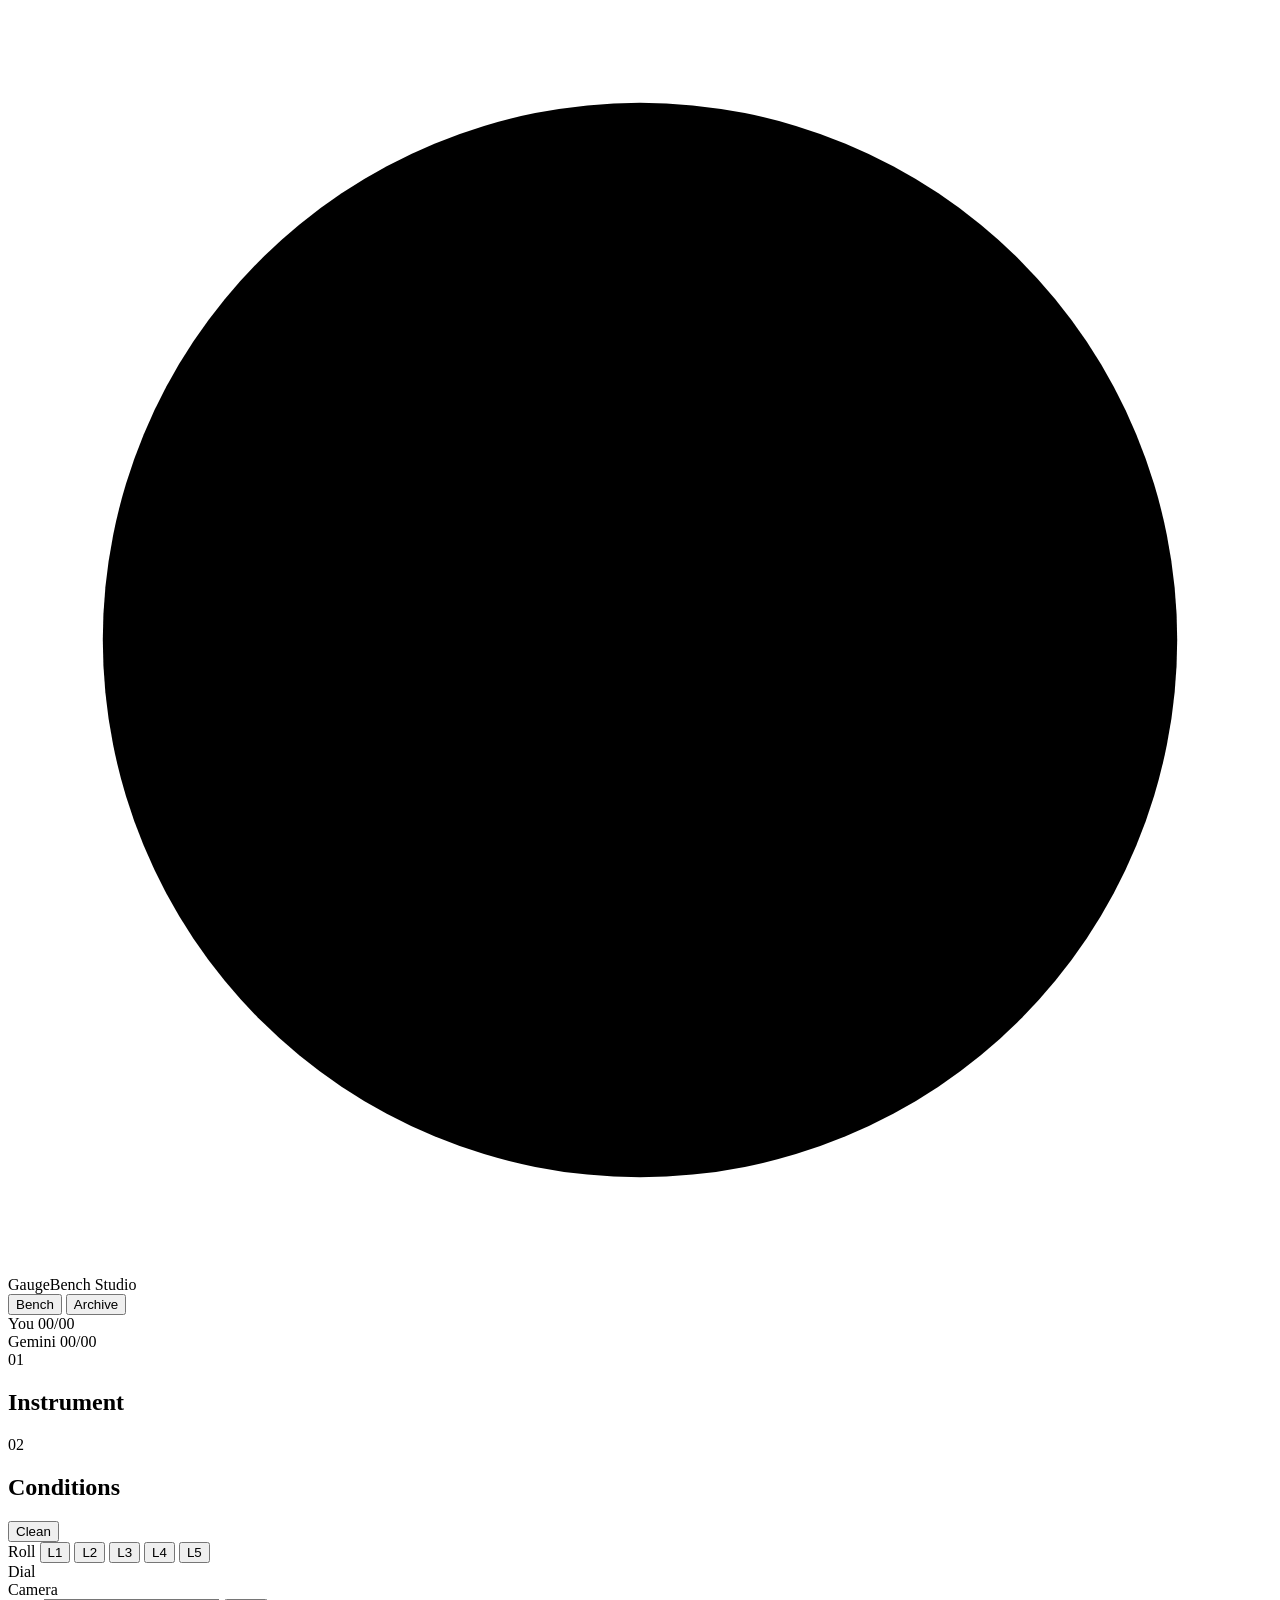
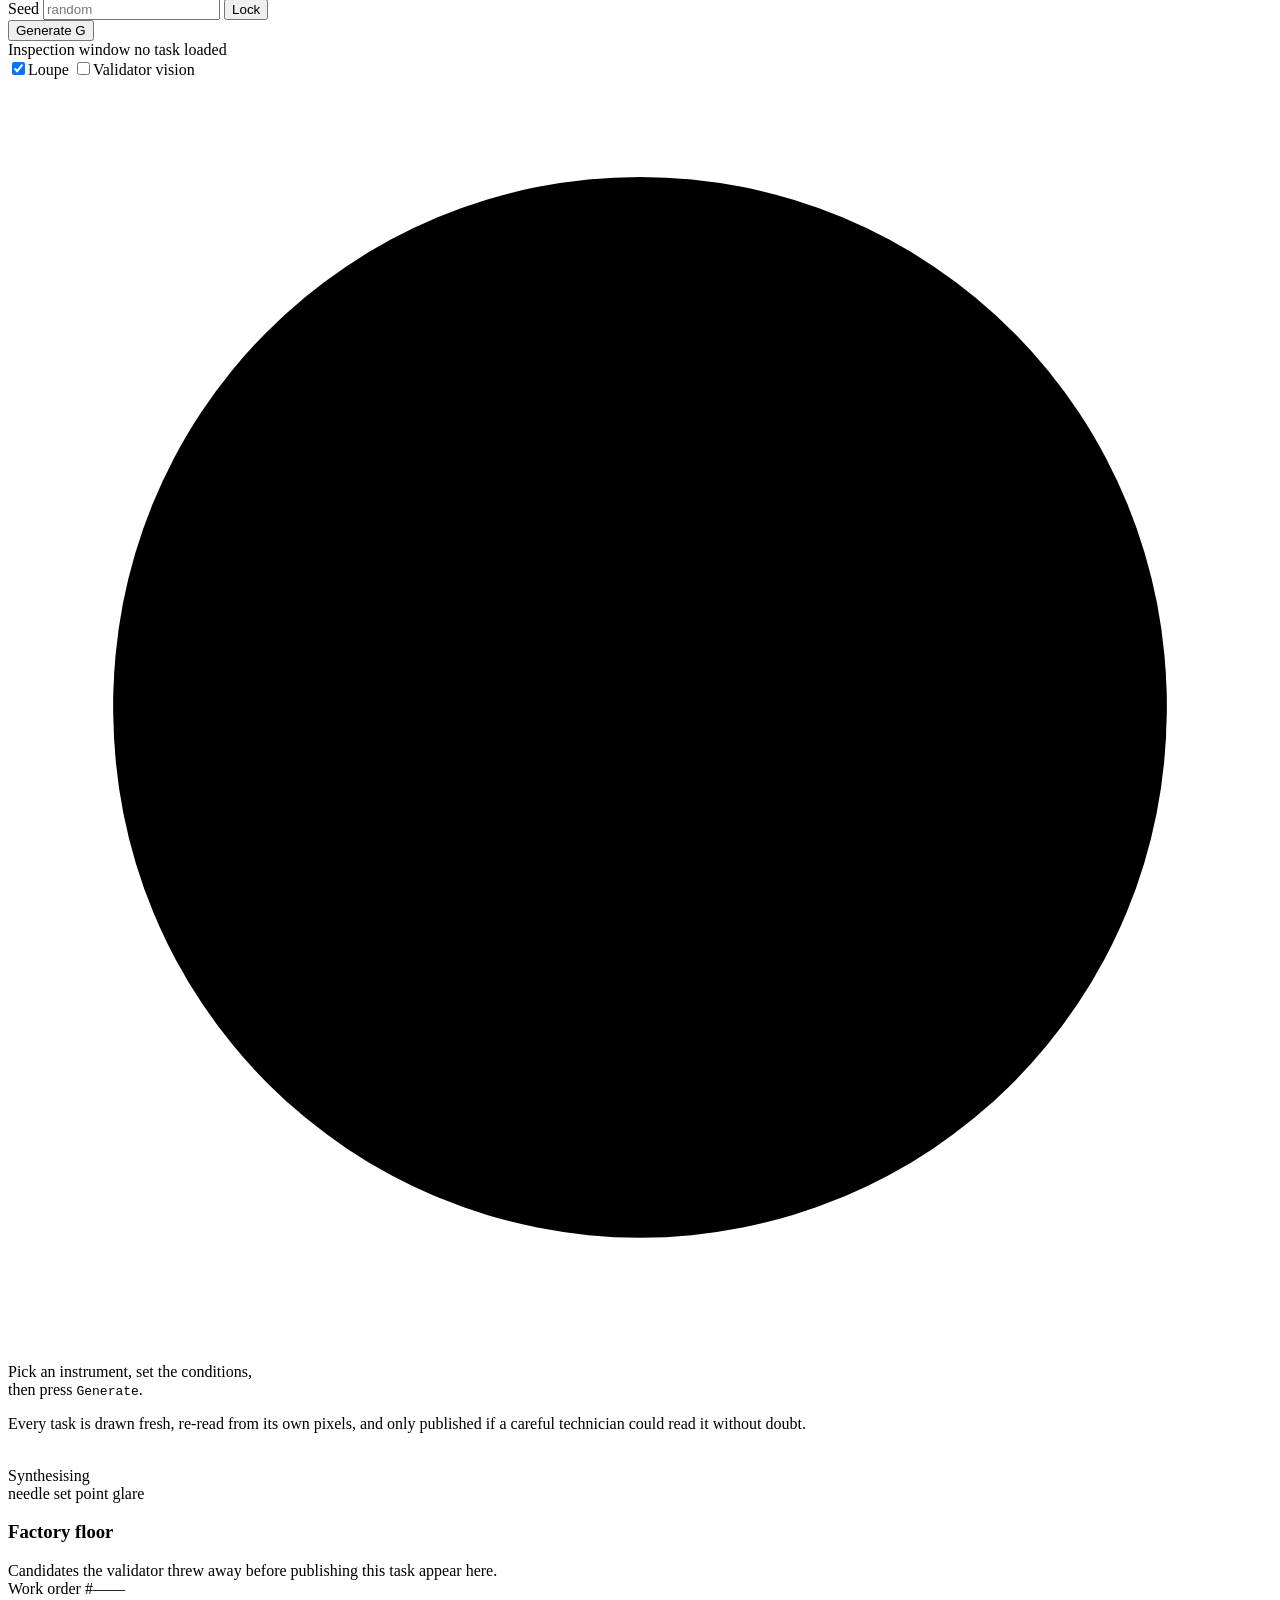
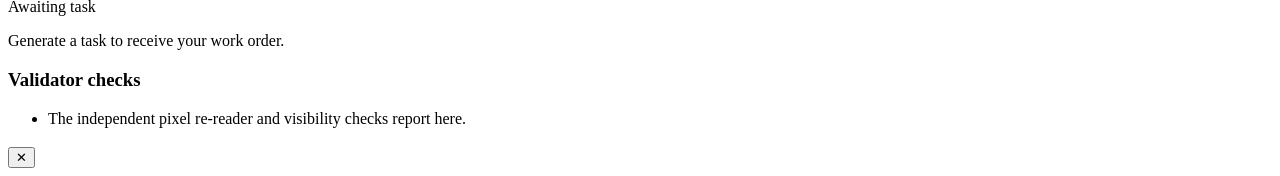
==== gaugebench/web/index.html @ 070fd38e "GaugeBench Studio: interactive web app (live bench + suite archive) - python -m gaugebench app: stdl" ====
<!doctype html>
<html lang="en">
<head>
<meta charset="utf-8">
<meta name="viewport" content="width=device-width, initial-scale=1">
<title>GaugeBench Studio</title>
<link rel="preconnect" href="https://fonts.googleapis.com">
<link rel="preconnect" href="https://fonts.gstatic.com" crossorigin>
<link href="https://fonts.googleapis.com/css2?family=Archivo:wdth,wght@62..125,300..900&family=JetBrains+Mono:wght@400;500;700&display=swap" rel="stylesheet">
<link rel="stylesheet" href="/static/app.css">
<link rel="icon" href="data:image/svg+xml,%3Csvg xmlns='http://www.w3.org/2000/svg' viewBox='0 0 32 32'%3E%3Ccircle cx='16' cy='16' r='14' fill='%2316181b' stroke='%23ff6b1a' stroke-width='3'/%3E%3Cpath d='M16 16 L24 9' stroke='%23efebe3' stroke-width='3' stroke-linecap='round'/%3E%3C/svg%3E">
</head>
<body>
<div class="grid-bg" aria-hidden="true"></div>

<header class="topbar">
  <div class="brand">
    <svg class="brand-dial" viewBox="0 0 40 40" aria-hidden="true">
      <circle cx="20" cy="20" r="17" class="bd-ring"/>
      <path class="bd-arc" d="M8.4 28.6 A14 14 0 1 1 31.6 28.6"/>
      <g class="bd-needle"><line x1="20" y1="20" x2="20" y2="8"/></g>
      <circle cx="20" cy="20" r="2.6" class="bd-hub"/>
    </svg>
    <div class="brand-text">
      <span class="brand-name">GaugeBench</span>
      <span class="brand-sub">Studio</span>
    </div>
  </div>

  <nav class="tabs" role="tablist" aria-label="Views">
    <button role="tab" class="tab is-active" data-view="bench" aria-selected="true">Bench</button>
    <button role="tab" class="tab" data-view="archive" aria-selected="false">Archive</button>
  </nav>

  <div class="tally" aria-live="polite">
    <div class="tally-item" title="Your score this session">
      <span class="led" data-led="you"></span><span class="tally-label">You</span>
      <span class="tally-num" id="tally-you">00/00</span>
    </div>
    <div class="tally-item" title="Gemini's score on the tasks you asked it">
      <span class="led led-blue" data-led="gem"></span><span class="tally-label">Gemini</span>
      <span class="tally-num" id="tally-gem">00/00</span>
    </div>
  </div>
</header>

<!-- ============================== BENCH ============================== -->
<main id="view-bench" class="view bench" role="tabpanel">

  <!-- Control rack -->
  <section class="rack" aria-label="Task controls">
    <div class="rack-head">
      <span class="plate">01</span><h2>Instrument</h2>
    </div>
    <div class="families" id="families" role="radiogroup" aria-label="Task family"></div>

    <div class="rack-head">
      <span class="plate">02</span><h2>Conditions</h2>
      <button class="mini-btn" id="btn-clean" title="Reset every knob to the clean baseline">Clean</button>
    </div>
    <div class="presets" role="group" aria-label="Random difficulty presets">
      <span class="presets-label">Roll</span>
      <button class="preset" data-level="1">L1</button>
      <button class="preset" data-level="2">L2</button>
      <button class="preset" data-level="3">L3</button>
      <button class="preset" data-level="4">L4</button>
      <button class="preset" data-level="5">L5</button>
    </div>
    <div class="knob-group-label">Dial</div>
    <div class="knobs" id="knobs-dial"></div>
    <div class="knob-group-label">Camera</div>
    <div class="knobs" id="knobs-photo"></div>

    <div class="seed-row">
      <label for="seed">Seed</label>
      <input id="seed" inputmode="numeric" placeholder="random" autocomplete="off">
      <button class="mini-btn" id="btn-seed-lock" aria-pressed="false" title="Keep this seed for the next generation">Lock</button>
    </div>

    <button class="big-button" id="btn-generate">
      <span class="bb-cap">Generate</span>
      <span class="bb-hint">G</span>
    </button>
  </section>

  <!-- Inspection window -->
  <section class="inspect" aria-label="Generated task image">
    <div class="inspect-head">
      <div class="ih-left">
        <span class="ih-title">Inspection window</span>
        <span class="ih-id" id="task-id">no task loaded</span>
      </div>
      <div class="ih-right">
        <label class="switch" title="Magnifying loupe (L)">
          <input type="checkbox" id="tg-loupe" checked><span class="sw-track"><span class="sw-thumb"></span></span><span>Loupe</span>
        </label>
        <label class="switch" title="Show what the validator measured (V)">
          <input type="checkbox" id="tg-vision"><span class="sw-track"><span class="sw-thumb"></span></span><span>Validator vision</span>
        </label>
      </div>
    </div>

    <div class="viewport" id="viewport">
      <span class="corner tl"></span><span class="corner tr"></span><span class="corner bl"></span><span class="corner br"></span>
      <div class="vp-empty" id="vp-empty">
        <svg viewBox="0 0 120 120" aria-hidden="true" class="vp-empty-dial">
          <circle cx="60" cy="60" r="50"/><path d="M25 95 A50 50 0 1 1 95 95"/>
          <line x1="60" y1="60" x2="88" y2="38"/>
        </svg>
        <p>Pick an instrument, set the conditions,<br>then press <kbd>Generate</kbd>.</p>
        <p class="vp-empty-sub">Every task is drawn fresh, re-read from its own pixels, and only published if a careful technician could read it without doubt.</p>
      </div>
      <img id="task-img" alt="" draggable="false">
      <div class="loupe" id="loupe" aria-hidden="true"></div>
      <div class="scan" id="scan" aria-hidden="true">
        <div class="scan-line"></div>
        <div class="scan-text"><span id="scan-stage">Synthesising</span><span class="scan-dots"></span></div>
      </div>
      <div class="vision-legend" id="vision-legend">
        <span><i style="--c:#ff801e"></i>needle</span>
        <span><i style="--c:#ff46c8"></i>set point</span>
        <span><i style="--c:#46d2ff"></i>glare</span>
      </div>
    </div>

    <div class="inspect-foot" id="inspect-foot"></div>

    <div class="floor">
      <div class="floor-head">
        <h3>Factory floor</h3>
        <span class="floor-sub" id="floor-sub">Candidates the validator threw away before publishing this task appear here.</span>
      </div>
      <div class="floor-strip" id="floor-strip"></div>
    </div>
  </section>

  <!-- Work order -->
  <section class="order-col" aria-label="Question and answer">
    <article class="ticket" id="ticket">
      <div class="ticket-perf" aria-hidden="true"></div>
      <header class="ticket-head">
        <span class="ticket-kicker">Work order</span>
        <span class="ticket-no" id="ticket-no">#——</span>
      </header>
      <div class="ticket-family" id="ticket-family">Awaiting task</div>
      <p class="ticket-q" id="ticket-q">Generate a task to receive your work order.</p>

      <form class="answer" id="answer-form" autocomplete="off" hidden>
        <div class="answer-num" id="answer-num">
          <input id="answer-input" inputmode="decimal" aria-label="Your reading" placeholder="your reading">
          <span class="answer-unit" id="answer-unit"></span>
        </div>
        <div class="answer-choices" id="answer-choices" role="radiogroup" aria-label="Choices"></div>
        <div class="answer-actions">
          <button type="submit" class="btn btn-ink" id="btn-submit">Submit reading <kbd>↵</kbd></button>
          <button type="button" class="btn btn-ghost" id="btn-reveal">Reveal key</button>
        </div>
      </form>

      <div class="verdict" id="verdict" hidden>
        <div class="stamp" id="stamp">PASS</div>
        <div class="readout" id="readout"></div>
        <svg class="strip" id="strip" role="img" aria-label="Tolerance strip"></svg>
      </div>

      <div class="gemini" id="gemini-box" hidden>
        <button class="btn btn-blue" id="btn-ask">
          <span class="gem-glyph" aria-hidden="true">✦</span> Ask Gemini to read it
        </button>
        <div class="gem-wait" id="gem-wait" hidden>
          <span class="gem-pulse"></span><span id="gem-wait-text">Gemini is reading the gauge…</span>
        </div>
        <div class="gem-result" id="gem-result" hidden></div>
      </div>

      <div class="ticket-spec" id="ticket-spec"></div>
    </article>

    <section class="checks" aria-label="Validator checks">
      <div class="checks-head">
        <h3>Validator checks</h3>
        <span class="checks-count" id="checks-count"></span>
      </div>
      <ul class="check-list" id="check-list">
        <li class="check-empty">The independent pixel re-reader and visibility checks report here.</li>
      </ul>
    </section>
  </section>
</main>

<!-- ============================== ARCHIVE ============================== -->
<main id="view-archive" class="view archive" role="tabpanel" hidden>
  <div class="archive-bar">
    <div class="ab-group">
      <span class="ab-label">Suite</span>
      <div class="seg" id="suite-seg"></div>
    </div>
    <div class="ab-group">
      <span class="ab-label">Model</span>
      <select id="model-select" class="select"></select>
    </div>
    <div class="ab-group">
      <span class="ab-label">Outcome</span>
      <div class="seg" id="outcome-seg">
        <button data-outcome="all" class="is-on">All</button>
        <button data-outcome="right">Right</button>
        <button data-outcome="wrong">Wrong</button>
      </div>
    </div>
    <div class="ab-group ab-grow">
      <input id="search" class="search" placeholder="Search task id…" aria-label="Search task id">
    </div>
  </div>
  <div class="chips" id="family-chips"></div>
  <div class="archive-stats" id="archive-stats"></div>
  <div class="cards" id="cards"></div>
  <div class="archive-empty" id="archive-empty" hidden></div>
</main>

<aside class="drawer" id="drawer" aria-hidden="true" aria-label="Task detail">
  <div class="drawer-scrim" data-close></div>
  <div class="drawer-panel" role="dialog" aria-modal="true" aria-labelledby="dr-title">
    <header class="drawer-head">
      <div>
        <div class="dr-kicker" id="dr-family"></div>
        <h2 id="dr-title" class="dr-title"></h2>
      </div>
      <button class="icon-btn" data-close aria-label="Close">✕</button>
    </header>
    <div class="drawer-body" id="drawer-body"></div>
  </div>
</aside>

<div class="toast" id="toast" role="status" aria-live="polite"></div>

<script src="/static/app.js"></script>
</body>
</html>
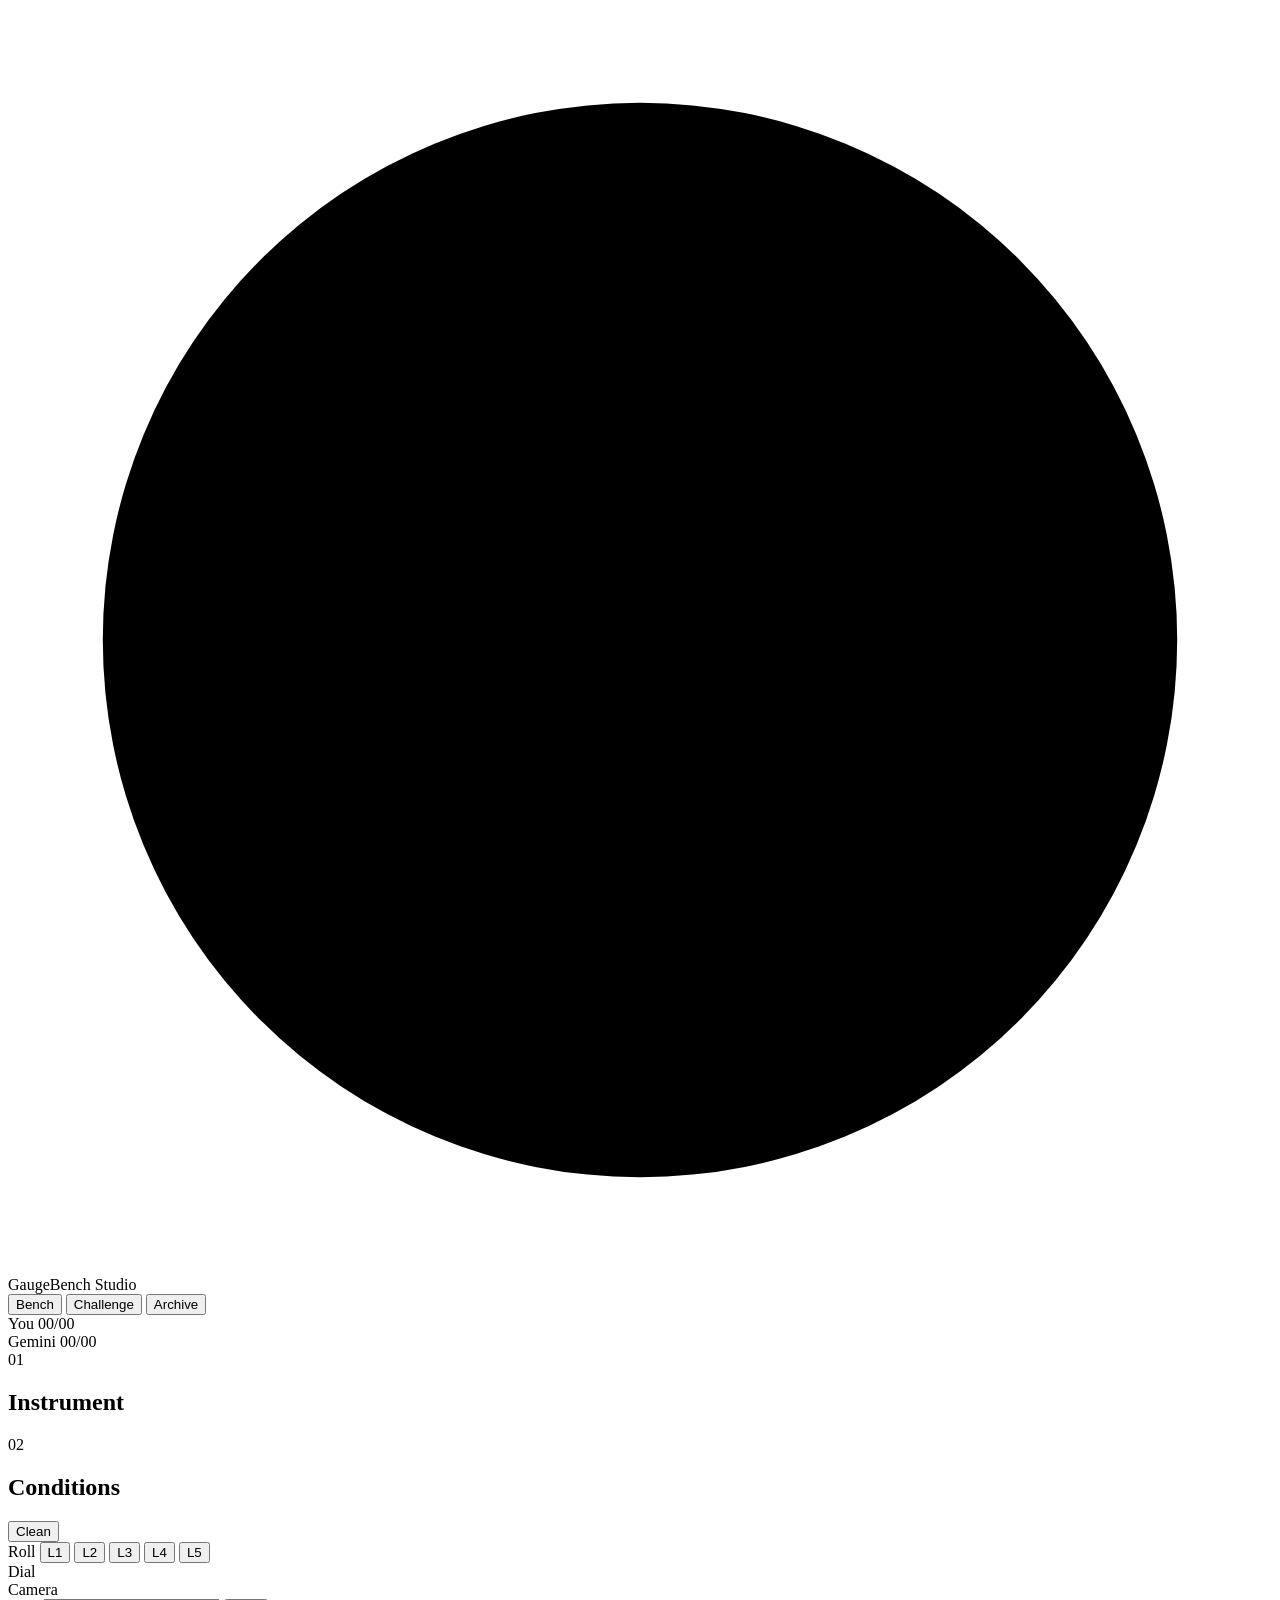
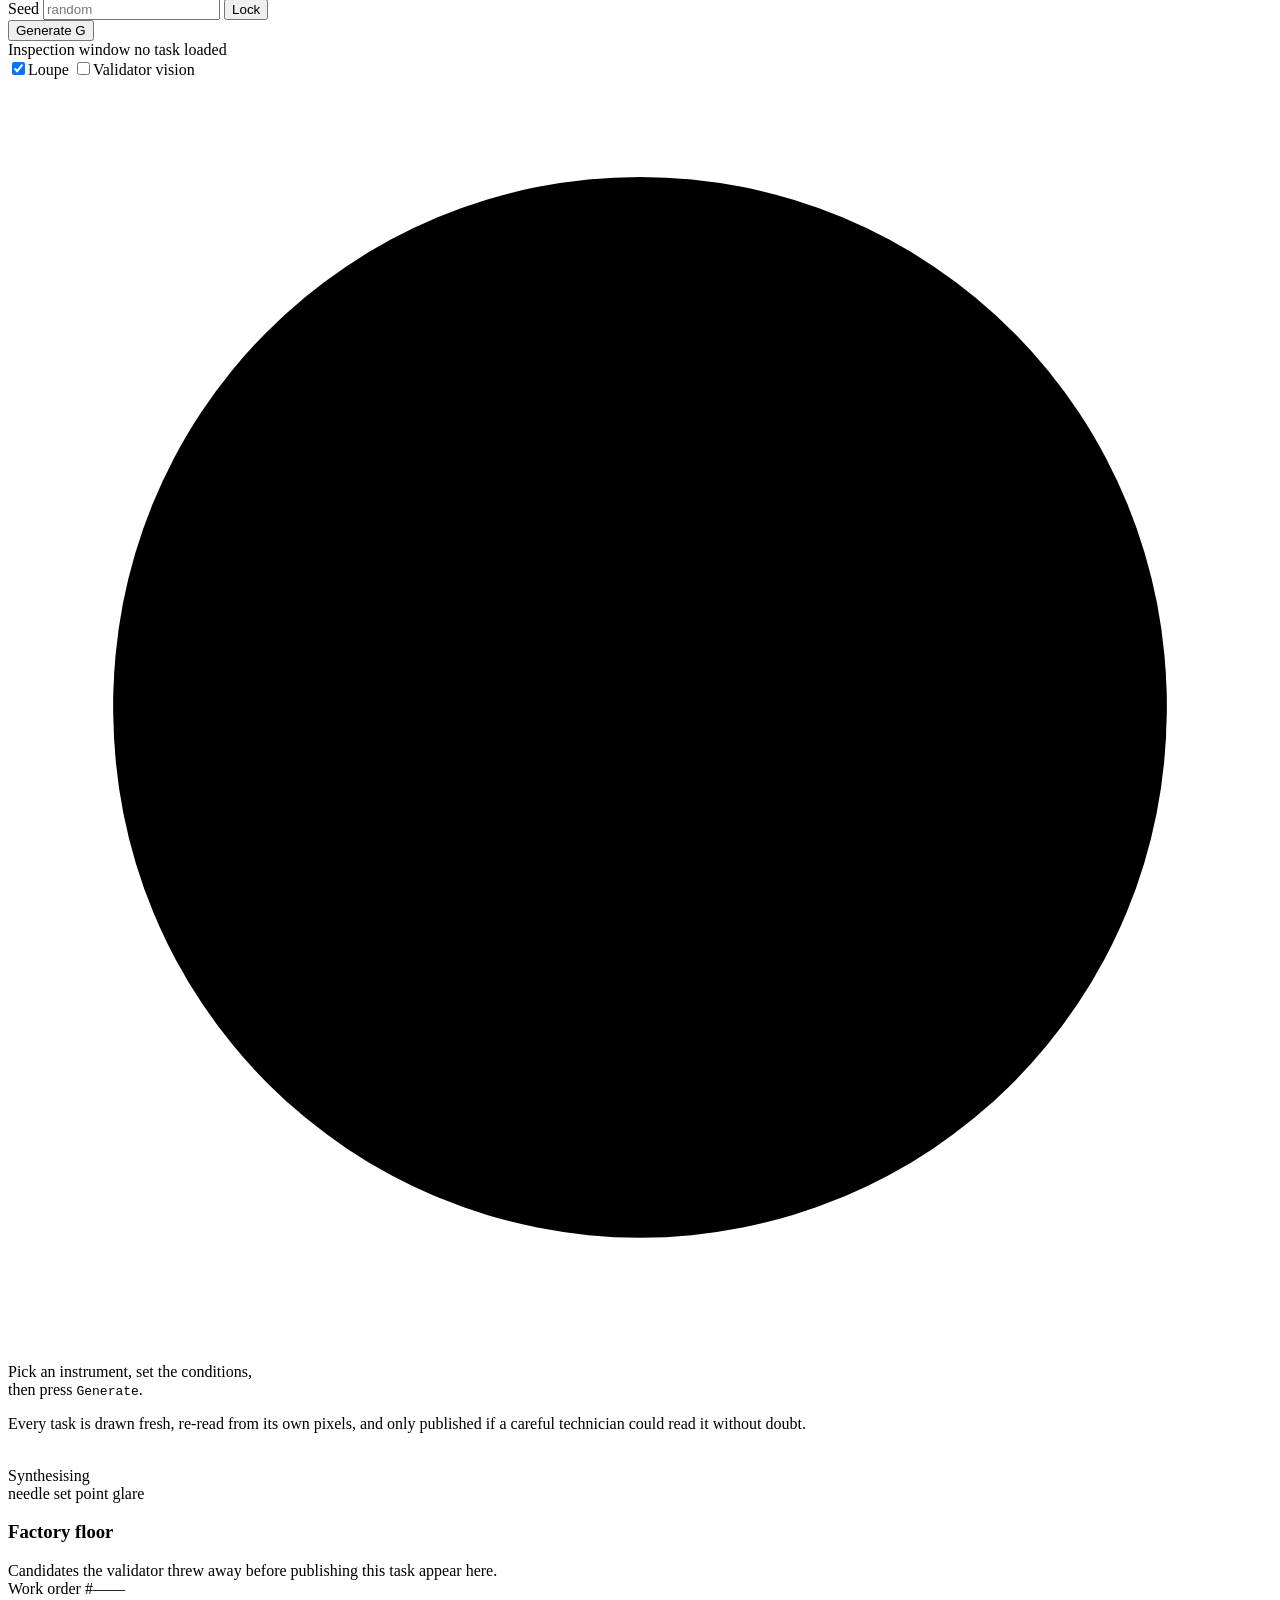
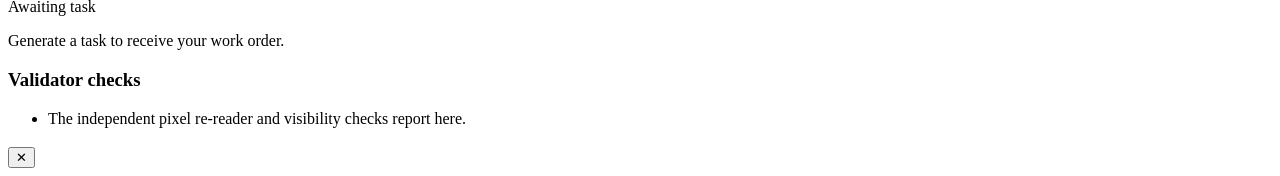
==== commit 5539a3b3: "Three new instruments, Challenge mode and task packs - dial_meter: utility clock meter, 4-5 alternat" ====
--- a/gaugebench/web/index.html
+++ b/gaugebench/web/index.html
@@ -29,6 +29,7 @@
 
   <nav class="tabs" role="tablist" aria-label="Views">
     <button role="tab" class="tab is-active" data-view="bench" aria-selected="true">Bench</button>
+    <button role="tab" class="tab" data-view="challenge" aria-selected="false">Challenge</button>
     <button role="tab" class="tab" data-view="archive" aria-selected="false">Archive</button>
   </nav>
 
@@ -161,6 +162,10 @@
         <div class="stamp" id="stamp">PASS</div>
         <div class="readout" id="readout"></div>
         <svg class="strip" id="strip" role="img" aria-label="Tolerance strip"></svg>
+        <div class="verdict-actions">
+          <button type="button" class="btn btn-ghost btn-sm" id="btn-pack" title="Image + task JSON with key and validation evidence">⬇ Task pack</button>
+          <button type="button" class="btn btn-ghost btn-sm" id="btn-next">Next task <kbd>G</kbd></button>
+        </div>
       </div>
 
       <div class="gemini" id="gemini-box" hidden>
@@ -188,6 +193,67 @@
   </section>
 </main>
 
+<!-- ============================== CHALLENGE ============================== -->
+<main id="view-challenge" class="view challenge" role="tabpanel" hidden>
+  <section class="ch-setup" id="ch-setup">
+    <div class="ch-hero">
+      <div class="ch-kicker">Head to head</div>
+      <h1 class="ch-title">Can you <span class="nowrap">out-read</span><br>the machine?</h1>
+      <p class="ch-lede">Real tasks from a generated suite, scored with the benchmark's own tolerance. After each answer you see what the model said on the very same image. No API calls are made: the model's answers were recorded when the suite was evaluated.</p>
+    </div>
+    <div class="ch-form">
+      <div class="ch-field"><span class="ab-label">Suite</span><div class="seg" id="ch-suite"></div></div>
+      <div class="ch-field"><span class="ab-label">Opponent</span><select id="ch-model" class="select"></select></div>
+      <div class="ch-field"><span class="ab-label">Rounds</span>
+        <div class="seg" id="ch-n"><button data-n="5">5</button><button data-n="10" class="is-on">10</button><button data-n="20">20</button></div></div>
+      <div class="ch-field"><span class="ab-label">Instrument</span><select id="ch-family" class="select"></select></div>
+      <button class="big-button" id="ch-start"><span class="bb-cap">Start challenge</span></button>
+      <p class="ch-empty" id="ch-empty" hidden></p>
+    </div>
+  </section>
+
+  <section class="ch-play" id="ch-play" hidden>
+    <div class="scoreboard">
+      <div class="sb-side sb-you"><span class="sb-name">You</span><span class="sb-score" id="sb-you">0</span></div>
+      <div class="sb-mid">
+        <div class="sb-round" id="sb-round">Round 1 / 10</div>
+        <div class="pips" id="pips"></div>
+      </div>
+      <div class="sb-side sb-gem"><span class="sb-score" id="sb-gem">0</span><span class="sb-name" id="sb-model">Model</span></div>
+    </div>
+    <div class="ch-stage">
+      <div class="viewport has-img loupe-on" id="ch-vp">
+        <span class="corner tl"></span><span class="corner tr"></span><span class="corner bl"></span><span class="corner br"></span>
+        <img id="ch-img" alt="challenge task" draggable="false">
+        <div class="loupe" id="ch-loupe" aria-hidden="true"></div>
+      </div>
+      <article class="ticket ch-ticket">
+        <div class="ticket-perf" aria-hidden="true"></div>
+        <header class="ticket-head">
+          <span class="ticket-kicker" id="ch-kicker">Round 1</span>
+          <span class="ticket-no" id="ch-clock">0:00</span>
+        </header>
+        <div class="ticket-family" id="ch-family-label"></div>
+        <p class="ticket-q" id="ch-q"></p>
+        <form class="answer" id="ch-form" autocomplete="off">
+          <div class="answer-num" id="ch-num">
+            <input id="ch-input" inputmode="decimal" aria-label="Your answer" placeholder="your reading">
+            <span class="answer-unit" id="ch-unit"></span>
+          </div>
+          <div class="answer-choices" id="ch-choices" role="radiogroup" aria-label="Choices"></div>
+          <div class="answer-actions">
+            <button type="submit" class="btn btn-ink" id="ch-submit">Lock in <kbd>↵</kbd></button>
+            <button type="button" class="btn btn-ghost" id="ch-quit">Quit</button>
+          </div>
+        </form>
+        <div class="ch-result" id="ch-result" hidden></div>
+      </article>
+    </div>
+  </section>
+
+  <section class="ch-end" id="ch-end" hidden></section>
+</main>
+
 <!-- ============================== ARCHIVE ============================== -->
 <main id="view-archive" class="view archive" role="tabpanel" hidden>
   <div class="archive-bar">
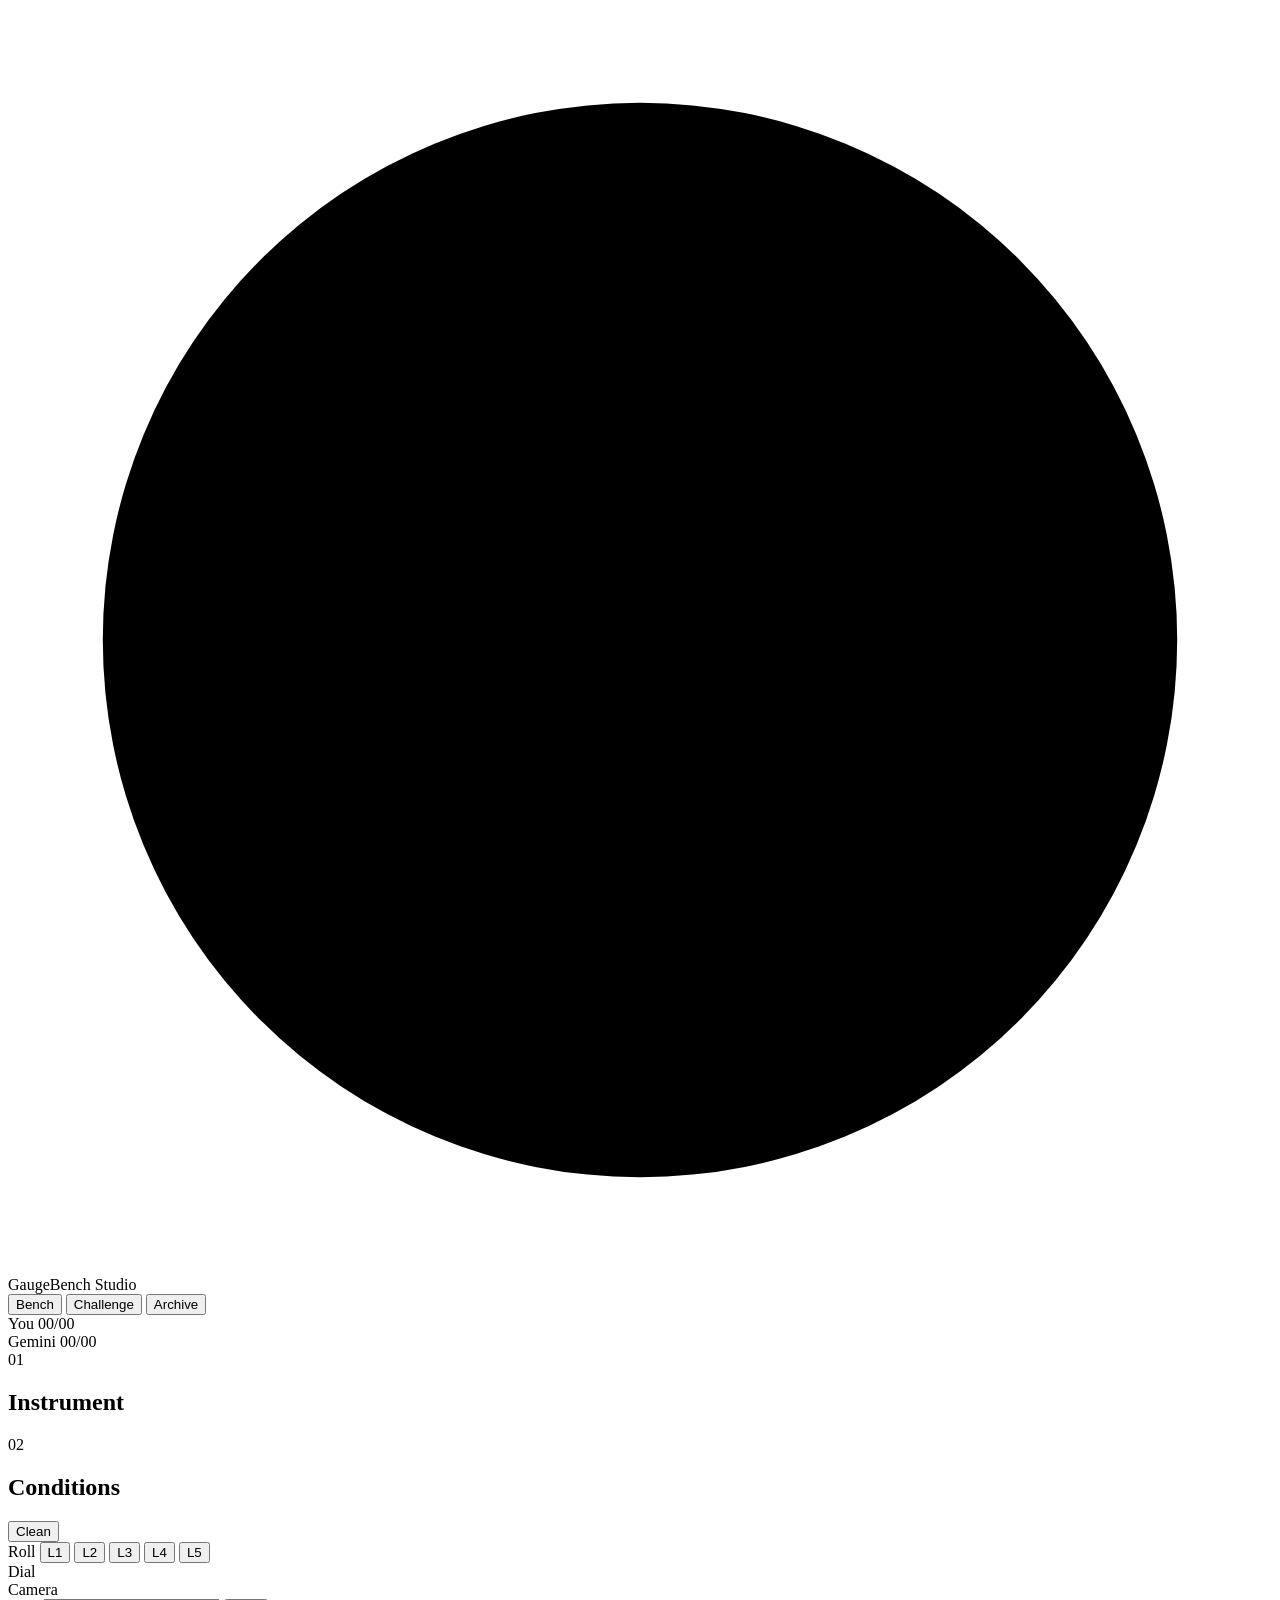
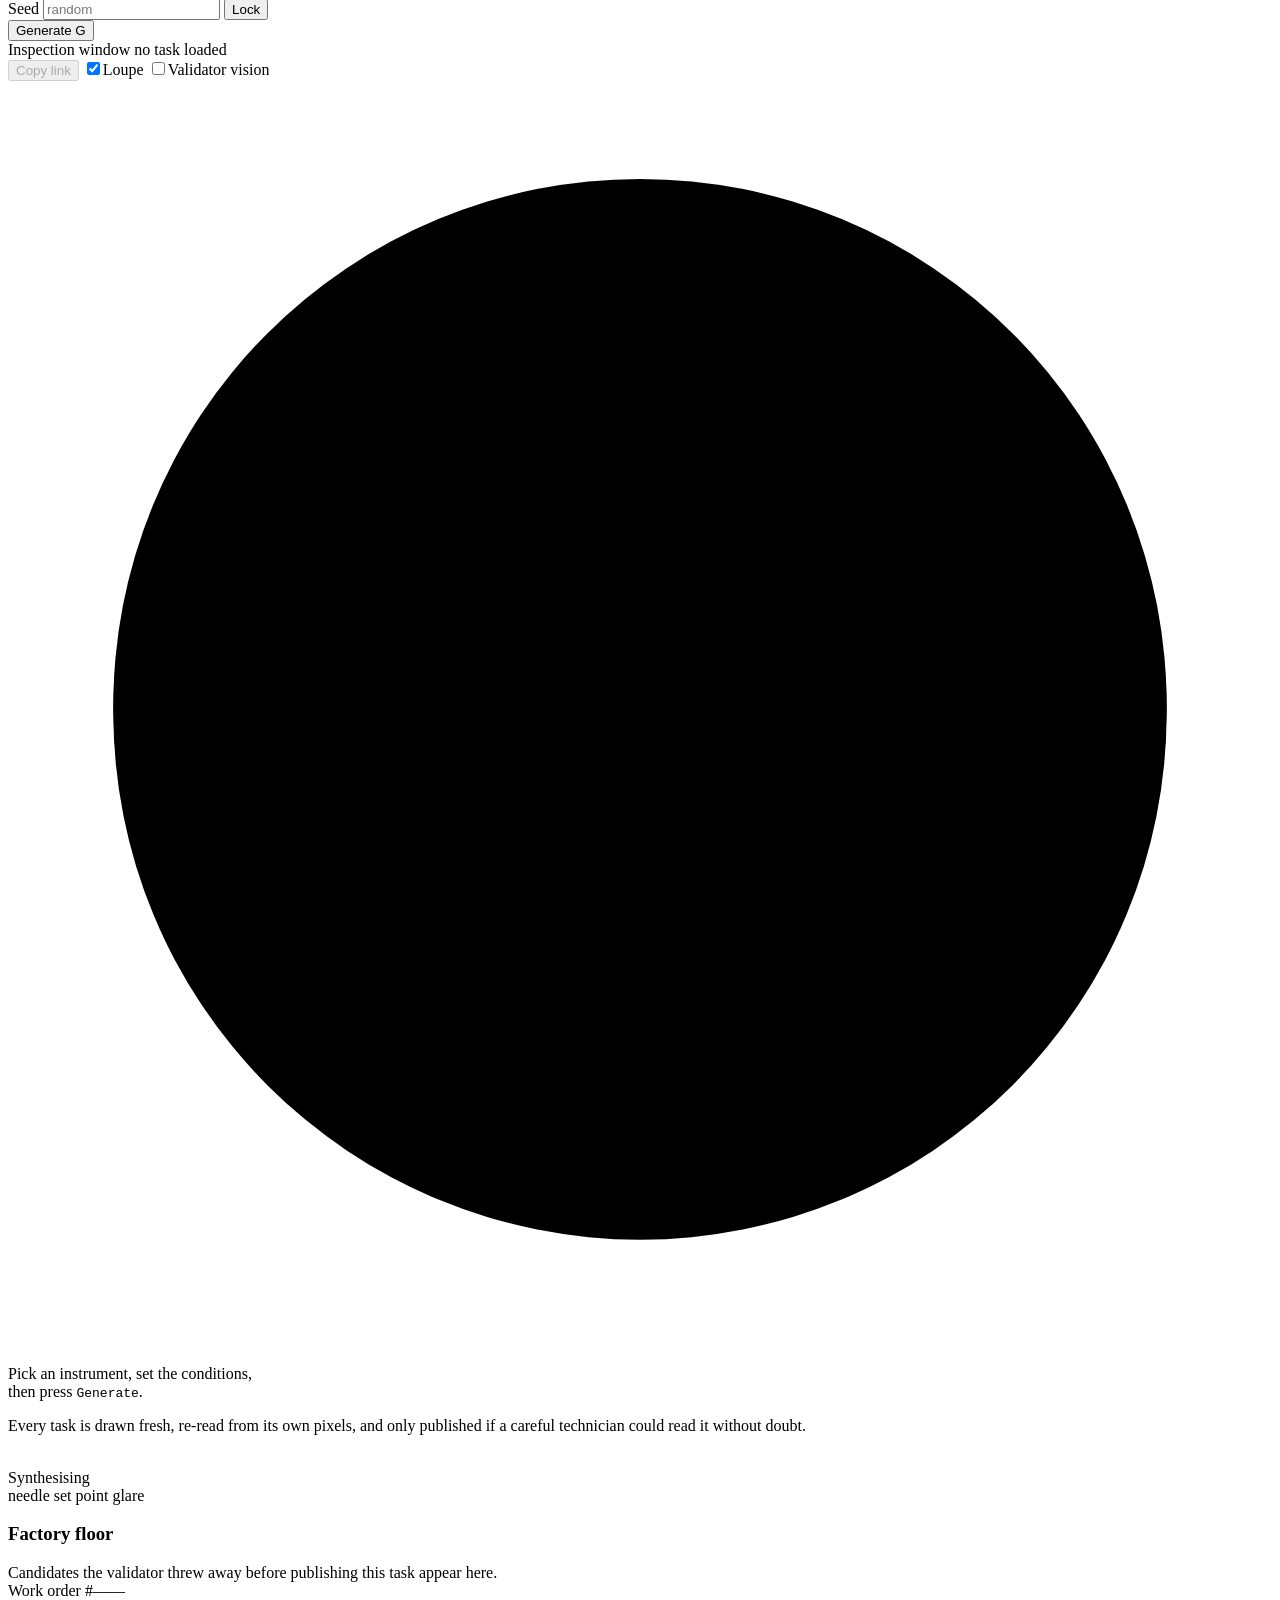
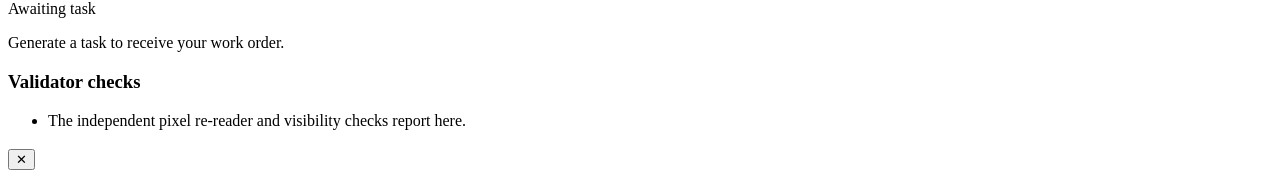
==== commit 3c0e5d76: "Studio: plain-language errors, callout spacing, shareable task links, pinned rack footer; deck scree" ====
--- a/gaugebench/web/index.html
+++ b/gaugebench/web/index.html
@@ -72,16 +72,17 @@
     <div class="knob-group-label">Camera</div>
     <div class="knobs" id="knobs-photo"></div>
 
-    <div class="seed-row">
-      <label for="seed">Seed</label>
-      <input id="seed" inputmode="numeric" placeholder="random" autocomplete="off">
-      <button class="mini-btn" id="btn-seed-lock" aria-pressed="false" title="Keep this seed for the next generation">Lock</button>
-    </div>
-
-    <button class="big-button" id="btn-generate">
-      <span class="bb-cap">Generate</span>
-      <span class="bb-hint">G</span>
-    </button>
+    <div class="rack-foot">
+      <div class="seed-row">
+        <label for="seed">Seed</label>
+        <input id="seed" inputmode="numeric" placeholder="random" autocomplete="off">
+        <button class="mini-btn" id="btn-seed-lock" aria-pressed="false" title="Keep this seed for the next generation">Lock</button>
+      </div>
+      <button class="big-button" id="btn-generate">
+        <span class="bb-cap">Generate</span>
+        <span class="bb-hint">G</span>
+      </button>
+    </div>
   </section>
 
   <!-- Inspection window -->
@@ -92,6 +93,7 @@
         <span class="ih-id" id="task-id">no task loaded</span>
       </div>
       <div class="ih-right">
+        <button class="mini-btn" id="btn-link" title="Copy a link that recreates exactly this task" disabled>Copy link</button>
         <label class="switch" title="Magnifying loupe (L)">
           <input type="checkbox" id="tg-loupe" checked><span class="sw-track"><span class="sw-thumb"></span></span><span>Loupe</span>
         </label>
@@ -146,6 +148,7 @@
       <div class="ticket-family" id="ticket-family">Awaiting task</div>
       <p class="ticket-q" id="ticket-q">Generate a task to receive your work order.</p>
 
+      <div class="callout callout-info" id="ticket-notice" role="status" hidden></div>
       <form class="answer" id="answer-form" autocomplete="off" hidden>
         <div class="answer-num" id="answer-num">
           <input id="answer-input" inputmode="decimal" aria-label="Your reading" placeholder="your reading">
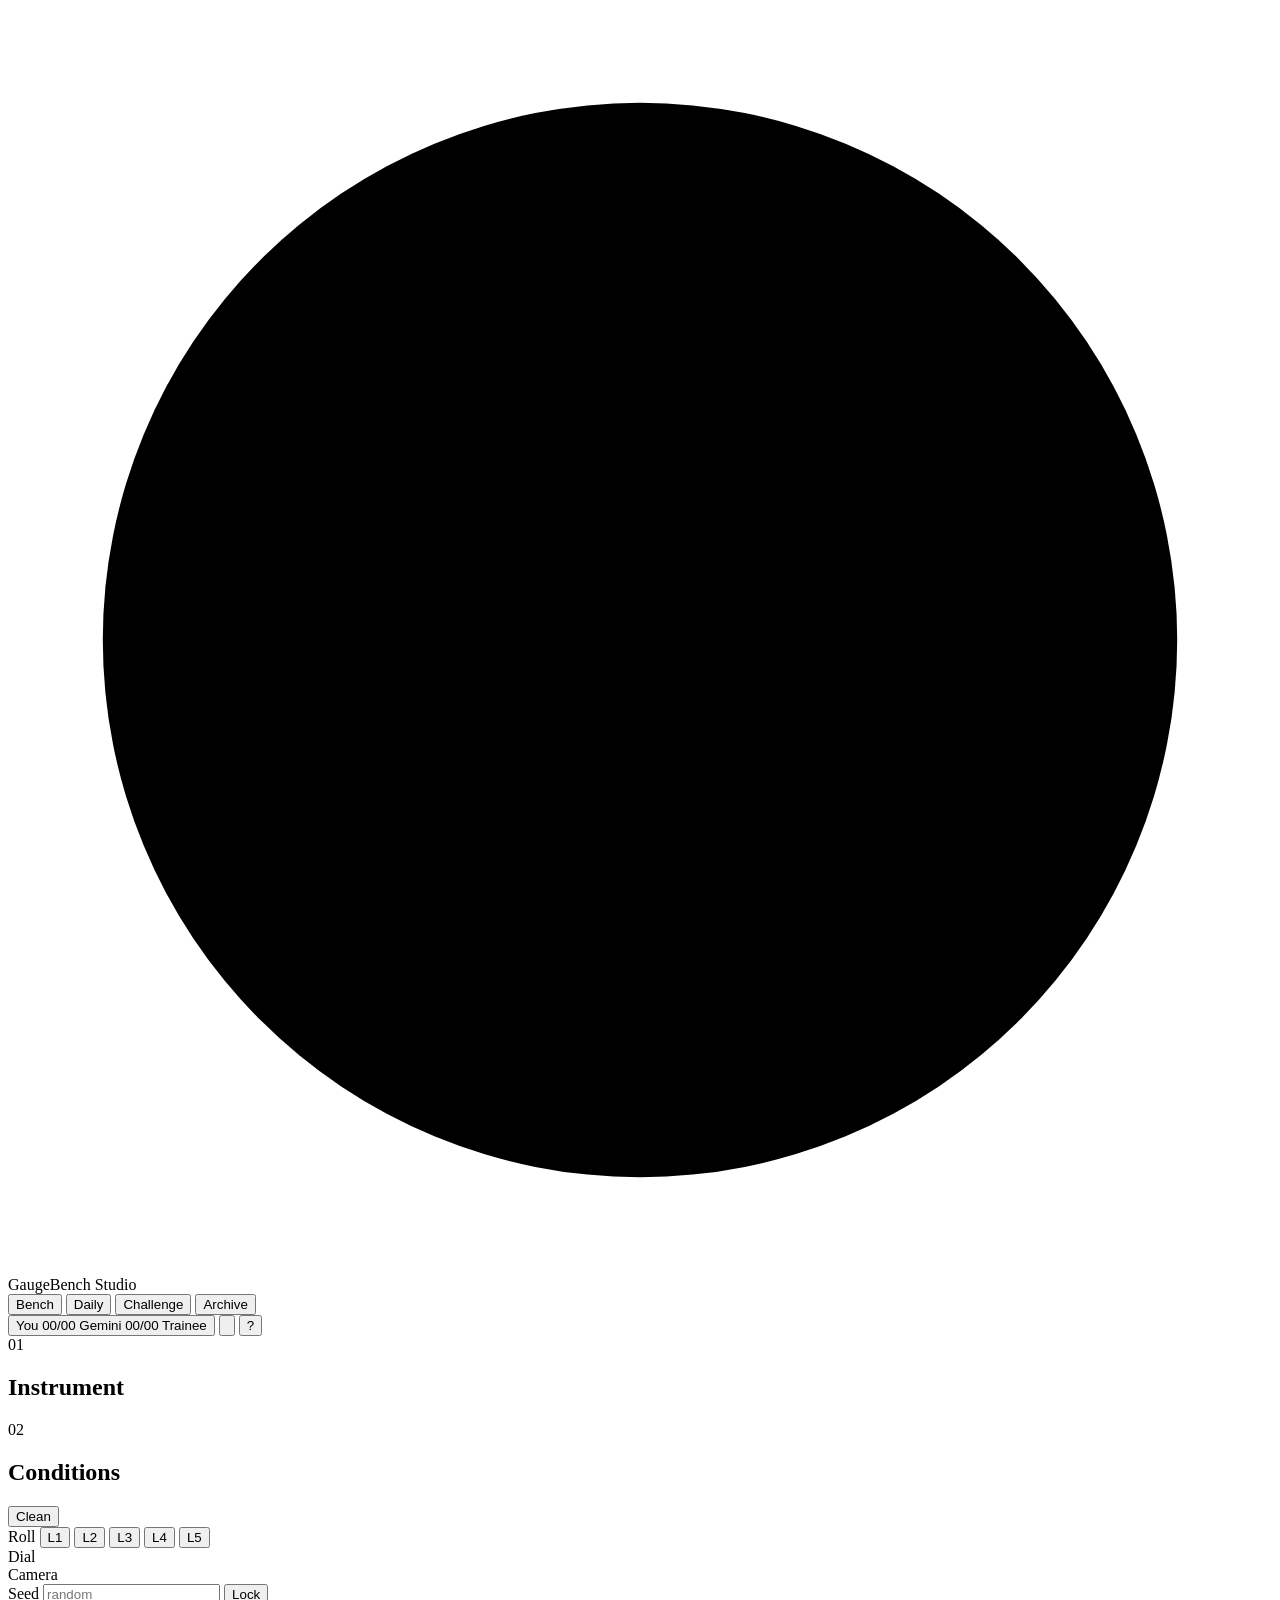
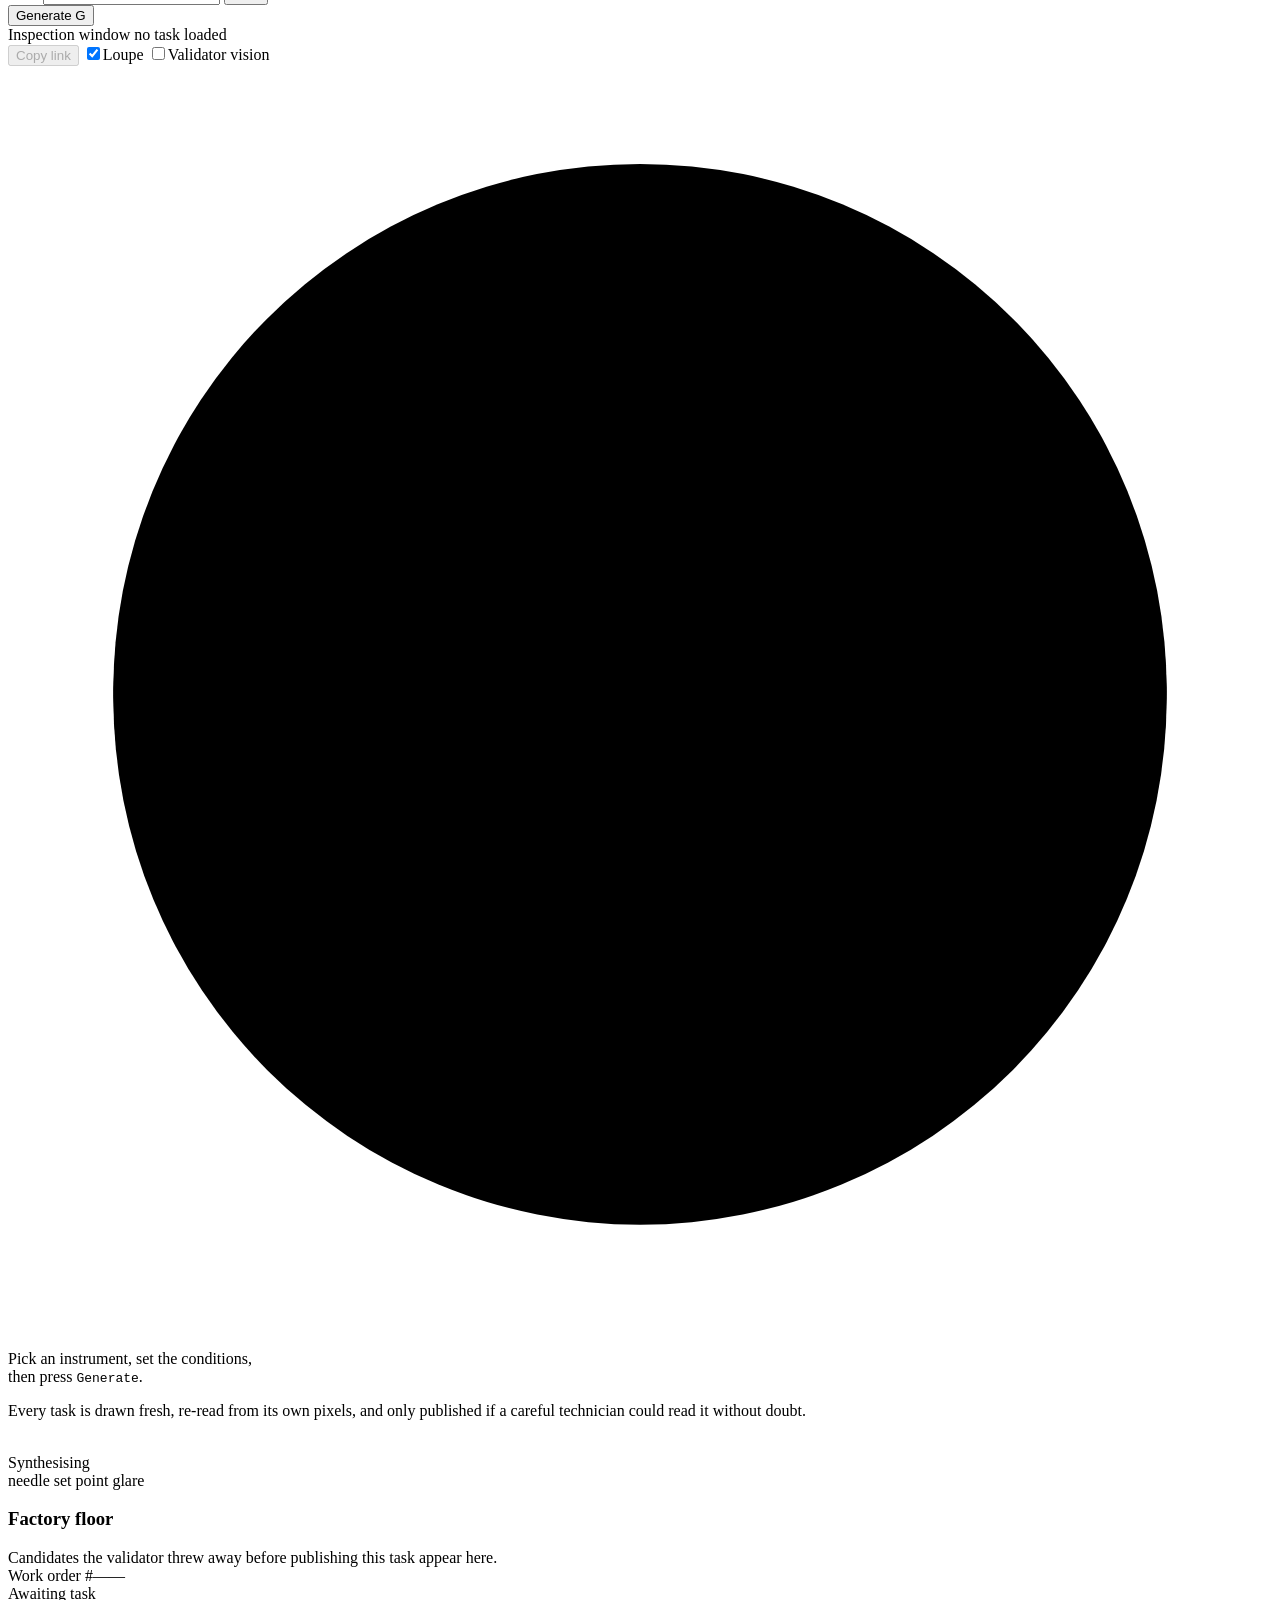
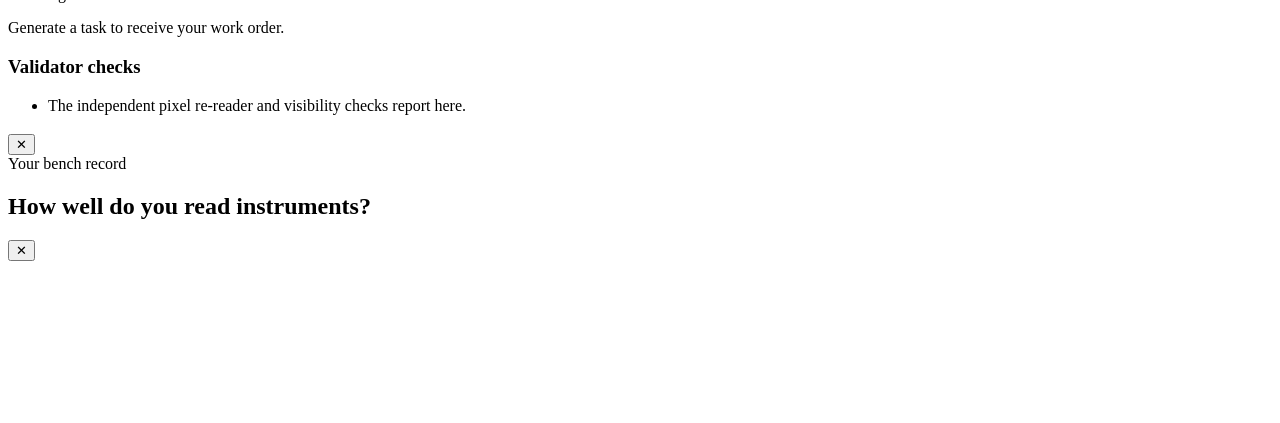
==== commit 65a41bad: "Studio: Daily puzzle, hints, record and ranks, sounds, confetti, shortcuts - Daily: five date-seeded" ====
--- a/gaugebench/web/index.html
+++ b/gaugebench/web/index.html
@@ -28,20 +28,30 @@
   </div>
 
   <nav class="tabs" role="tablist" aria-label="Views">
+    <span class="tab-ind" aria-hidden="true"></span>
     <button role="tab" class="tab is-active" data-view="bench" aria-selected="true">Bench</button>
+    <button role="tab" class="tab" data-view="daily" aria-selected="false">Daily<span class="tab-dot" id="daily-dot" hidden></span></button>
     <button role="tab" class="tab" data-view="challenge" aria-selected="false">Challenge</button>
     <button role="tab" class="tab" data-view="archive" aria-selected="false">Archive</button>
   </nav>
 
-  <div class="tally" aria-live="polite">
-    <div class="tally-item" title="Your score this session">
-      <span class="led" data-led="you"></span><span class="tally-label">You</span>
-      <span class="tally-num" id="tally-you">00/00</span>
-    </div>
-    <div class="tally-item" title="Gemini's score on the tasks you asked it">
-      <span class="led led-blue" data-led="gem"></span><span class="tally-label">Gemini</span>
-      <span class="tally-num" id="tally-gem">00/00</span>
-    </div>
+  <div class="top-right">
+    <button class="tally" id="btn-record" aria-live="polite" title="Your record and rank">
+      <span class="tally-item">
+        <span class="led" data-led="you"></span><span class="tally-label">You</span>
+        <span class="tally-num" id="tally-you">00/00</span>
+        <span class="streak" id="streak" hidden></span>
+      </span>
+      <span class="tally-item">
+        <span class="led led-blue" data-led="gem"></span><span class="tally-label">Gemini</span>
+        <span class="tally-num" id="tally-gem">00/00</span>
+      </span>
+      <span class="rank-chip" id="rank-chip">Trainee</span>
+    </button>
+    <button class="icon-btn top-icon" id="btn-sound" aria-pressed="true" title="Sound on (M)" aria-label="Toggle sound">
+      <svg viewBox="0 0 24 24" aria-hidden="true"><path class="snd-body" d="M4 9h4l5-4v14l-5-4H4z"/><path class="snd-wave" d="M16 8.5a5 5 0 0 1 0 7M18.5 6a8.5 8.5 0 0 1 0 12"/><path class="snd-x" d="M16.5 9.5l5 5m0-5l-5 5"/></svg>
+    </button>
+    <button class="icon-btn top-icon" id="btn-help" title="Keyboard shortcuts (?)" aria-label="Keyboard shortcuts">?</button>
   </div>
 </header>
 
@@ -149,6 +159,7 @@
       <p class="ticket-q" id="ticket-q">Generate a task to receive your work order.</p>
 
       <div class="callout callout-info" id="ticket-notice" role="status" hidden></div>
+      <div class="callout callout-hint" id="ticket-hint" role="status" hidden></div>
       <form class="answer" id="answer-form" autocomplete="off" hidden>
         <div class="answer-num" id="answer-num">
           <input id="answer-input" inputmode="decimal" aria-label="Your reading" placeholder="your reading">
@@ -157,6 +168,7 @@
         <div class="answer-choices" id="answer-choices" role="radiogroup" aria-label="Choices"></div>
         <div class="answer-actions">
           <button type="submit" class="btn btn-ink" id="btn-submit">Submit reading <kbd>↵</kbd></button>
+          <button type="button" class="btn btn-ghost" id="btn-hint" title="A nudge on how to read it (H)">Hint</button>
           <button type="button" class="btn btn-ghost" id="btn-reveal">Reveal key</button>
         </div>
       </form>
@@ -214,7 +226,15 @@
       <p class="ch-empty" id="ch-empty" hidden></p>
     </div>
   </section>
-
+</main>
+
+<!-- ============================== DAILY ============================== -->
+<main id="view-daily" class="view daily" role="tabpanel" hidden>
+  <section class="daily-card" id="daily-card"></section>
+</main>
+
+<!-- ============================== ROUNDS (shared by Challenge and Daily) ============================== -->
+<main id="view-play" class="view challenge" role="tabpanel" hidden>
   <section class="ch-play" id="ch-play" hidden>
     <div class="scoreboard">
       <div class="sb-side sb-you"><span class="sb-name">You</span><span class="sb-score" id="sb-you">0</span></div>
@@ -246,9 +266,11 @@
           <div class="answer-choices" id="ch-choices" role="radiogroup" aria-label="Choices"></div>
           <div class="answer-actions">
             <button type="submit" class="btn btn-ink" id="ch-submit">Lock in <kbd>↵</kbd></button>
+            <button type="button" class="btn btn-ghost" id="ch-hint" title="A nudge on how to read it (H)">Hint</button>
             <button type="button" class="btn btn-ghost" id="ch-quit">Quit</button>
           </div>
         </form>
+        <div class="callout callout-hint" id="ch-hint-box" role="status" hidden></div>
         <div class="ch-result" id="ch-result" hidden></div>
       </article>
     </div>
@@ -300,6 +322,40 @@
   </div>
 </aside>
 
+<aside class="drawer" id="record" aria-hidden="true" aria-label="Your record">
+  <div class="drawer-scrim" data-close></div>
+  <div class="drawer-panel record-panel" role="dialog" aria-modal="true" aria-labelledby="rec-title">
+    <header class="drawer-head">
+      <div>
+        <div class="dr-kicker">Your bench record</div>
+        <h2 id="rec-title" class="dr-title">How well do you read instruments?</h2>
+      </div>
+      <button class="icon-btn" data-close aria-label="Close">✕</button>
+    </header>
+    <div class="drawer-body" id="record-body"></div>
+  </div>
+</aside>
+
+<div class="modal" id="help" hidden>
+  <div class="modal-scrim" data-close-help></div>
+  <div class="modal-card" role="dialog" aria-modal="true" aria-labelledby="help-title">
+    <header><h2 id="help-title">Keyboard shortcuts</h2><button class="icon-btn" data-close-help aria-label="Close">✕</button></header>
+    <dl class="keys">
+      <dt><kbd>G</kbd></dt><dd>Generate a new task</dd>
+      <dt><kbd>↵</kbd></dt><dd>Submit / next round</dd>
+      <dt><kbd>1</kbd>–<kbd>9</kbd></dt><dd>Pick a choice</dd>
+      <dt><kbd>H</kbd></dt><dd>Hint</dd>
+      <dt><kbd>L</kbd></dt><dd>Loupe on / off</dd>
+      <dt><kbd>V</kbd></dt><dd>Validator vision</dd>
+      <dt><kbd>M</kbd></dt><dd>Sound on / off</dd>
+      <dt><kbd>R</kbd></dt><dd>Your record</dd>
+      <dt><kbd>?</kbd></dt><dd>This panel</dd>
+      <dt><kbd>Esc</kbd></dt><dd>Close panels</dd>
+    </dl>
+  </div>
+</div>
+
+<canvas class="confetti" id="confetti" aria-hidden="true"></canvas>
 <div class="toast" id="toast" role="status" aria-live="polite"></div>
 
 <script src="/static/app.js"></script>
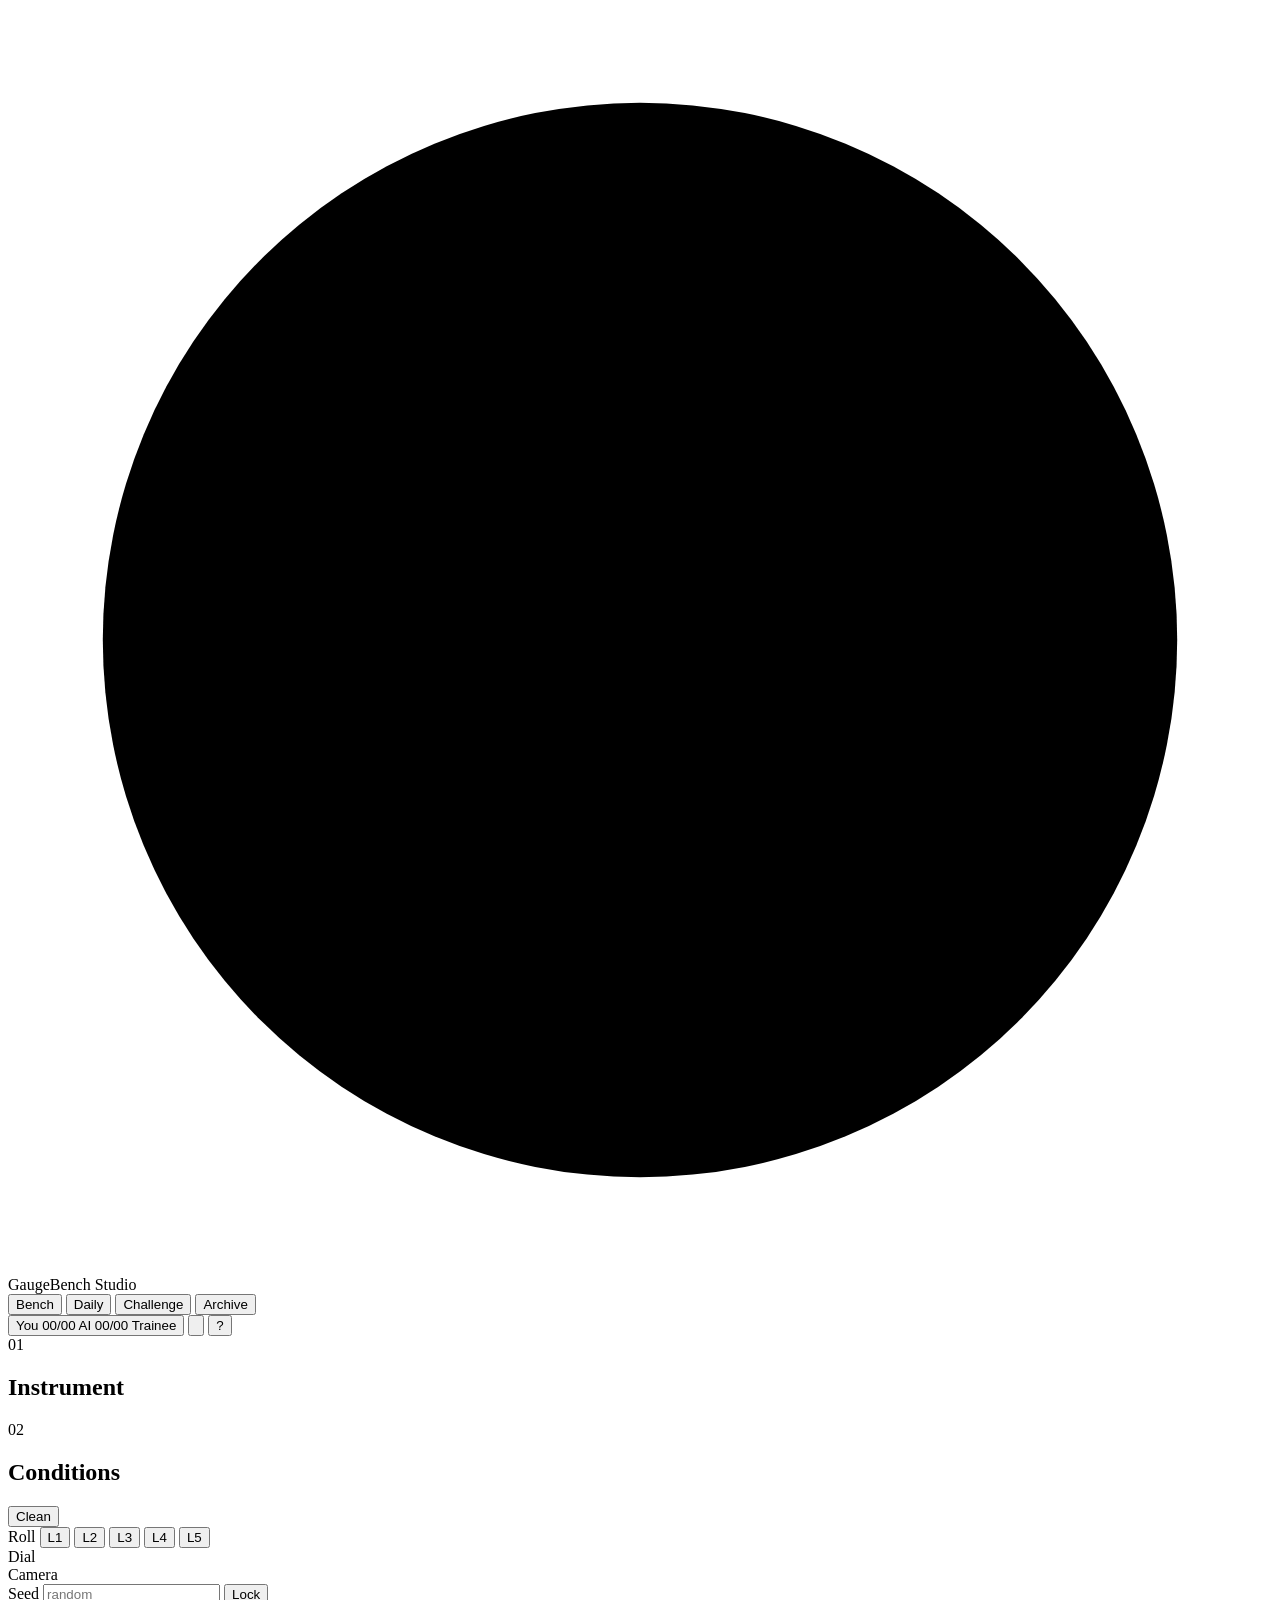
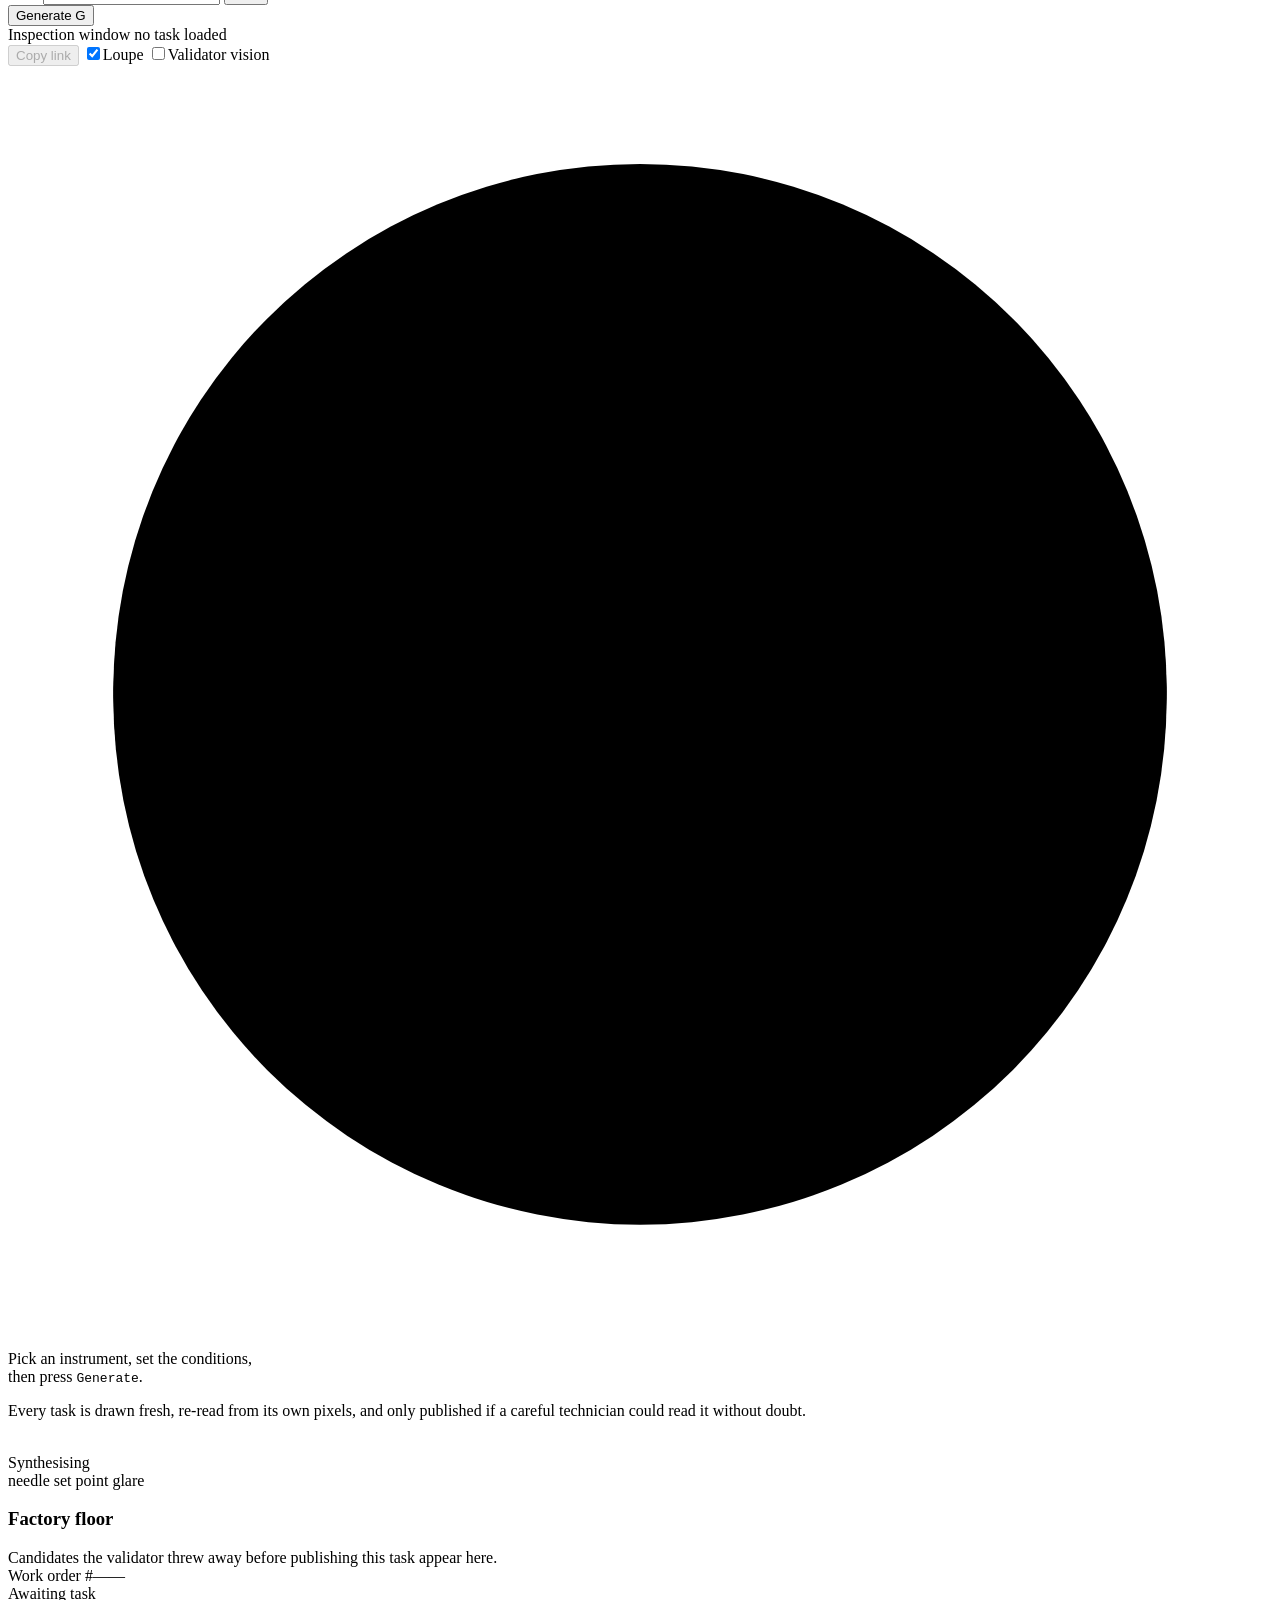
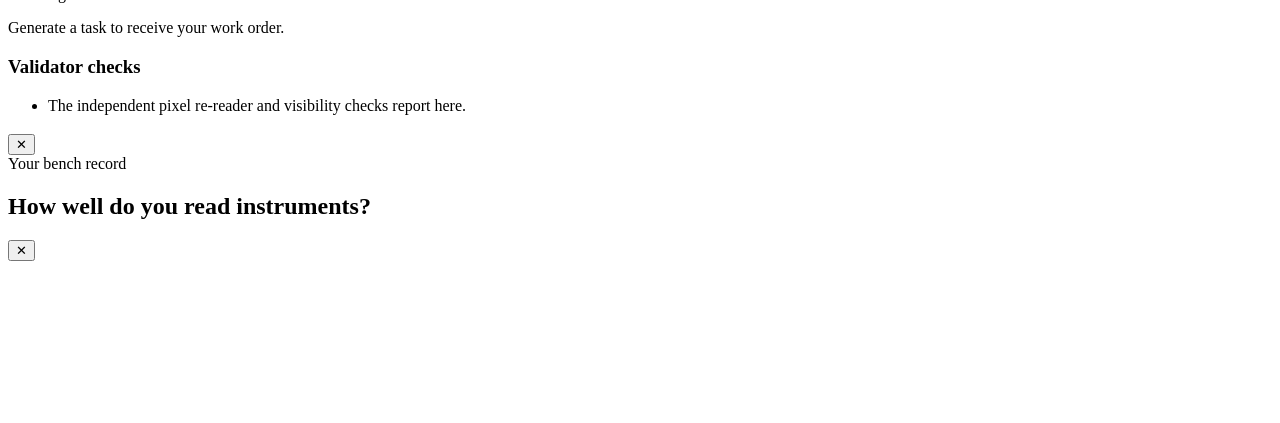
==== commit 9d2a53fb: "Studio: model picker from the server's allowlist, welcome tour, progress export/import, collapsible " ====
--- a/gaugebench/web/index.html
+++ b/gaugebench/web/index.html
@@ -43,7 +43,7 @@
         <span class="streak" id="streak" hidden></span>
       </span>
       <span class="tally-item">
-        <span class="led led-blue" data-led="gem"></span><span class="tally-label">Gemini</span>
+        <span class="led led-blue" data-led="gem"></span><span class="tally-label">AI</span>
         <span class="tally-num" id="tally-gem">00/00</span>
       </span>
       <span class="rank-chip" id="rank-chip">Trainee</span>
@@ -166,6 +166,7 @@
           <span class="answer-unit" id="answer-unit"></span>
         </div>
         <div class="answer-choices" id="answer-choices" role="radiogroup" aria-label="Choices"></div>
+        <div class="answer-round" id="answer-round" hidden></div>
         <div class="answer-actions">
           <button type="submit" class="btn btn-ink" id="btn-submit">Submit reading <kbd>↵</kbd></button>
           <button type="button" class="btn btn-ghost" id="btn-hint" title="A nudge on how to read it (H)">Hint</button>
@@ -184,11 +185,15 @@
       </div>
 
       <div class="gemini" id="gemini-box" hidden>
+        <label class="ask-model" id="ask-model-wrap" hidden>
+          <span>Model</span>
+          <select id="ask-model" aria-label="AI model to ask"></select>
+        </label>
         <button class="btn btn-blue" id="btn-ask">
-          <span class="gem-glyph" aria-hidden="true">✦</span> Ask Gemini to read it
+          <span class="gem-glyph" aria-hidden="true">✦</span> <span id="ask-label">Ask the AI to read it</span>
         </button>
         <div class="gem-wait" id="gem-wait" hidden>
-          <span class="gem-pulse"></span><span id="gem-wait-text">Gemini is reading the gauge…</span>
+          <span class="gem-pulse"></span><span id="gem-wait-text">The AI is reading the gauge…</span>
         </div>
         <div class="gem-result" id="gem-result" hidden></div>
       </div>
@@ -352,6 +357,36 @@
       <dt><kbd>?</kbd></dt><dd>This panel</dd>
       <dt><kbd>Esc</kbd></dt><dd>Close panels</dd>
     </dl>
+    <button class="btn btn-ghost-dark help-tour" id="btn-tour" type="button">Show the welcome tour</button>
+  </div>
+</div>
+
+<div class="modal onboard" id="onboard" hidden>
+  <div class="modal-scrim onboard-scrim"></div>
+  <div class="onboard-card" role="dialog" aria-modal="true" aria-labelledby="ob-title">
+    <button class="icon-btn ob-close" data-close-onboard aria-label="Close">✕</button>
+    <div class="ob-kicker">Welcome to</div>
+    <h2 class="ob-title" id="ob-title">GaugeBench <span>Studio</span></h2>
+    <p class="ob-lead">Factories want AI to read their gauges from camera photos. Can it? Read them yourself,
+      then see how the machine does on exactly the same image.</p>
+    <div class="ob-grid">
+      <div class="ob-feat"><b>Bench</b><span>Pick an instrument, turn the condition knobs, generate a verified task, read it, get scored.</span></div>
+      <div class="ob-feat"><b>Inspection round</b><span>A whole job: log every gauge across several cameras and catch the ones in the red.</span></div>
+      <div class="ob-feat"><b>Daily</b><span>Five gauges a day, the same for everyone, from easy to brutal. One shot each.</span></div>
+      <div class="ob-feat"><b>Challenge</b><span>Go head to head with a model on real benchmark tasks.</span></div>
+      <div class="ob-feat"><b>Archive</b><span>Every task and every model answer, with keys and validation evidence.</span></div>
+      <div class="ob-feat"><b>Hints and rank</b><span>Learn how to read each instrument and climb from Trainee to Metrologist.</span></div>
+    </div>
+    <div class="ob-notes">
+      <section><h3>AI models</h3><p id="ob-ai"></p></section>
+      <section><h3>Your data</h3><p>No account, no cookies, no tracking. Your progress (record, rank and Daily streak) is
+        saved only in this browser. Export it, move it to another device, or reset it any time in
+        <b>Your record</b> (click your score, top right).</p></section>
+    </div>
+    <div class="ob-actions">
+      <button class="btn btn-accent" id="ob-start" type="button">Start reading</button>
+      <span class="ob-hint">Press <kbd>?</kbd> any time for shortcuts and this tour.</span>
+    </div>
   </div>
 </div>
 
